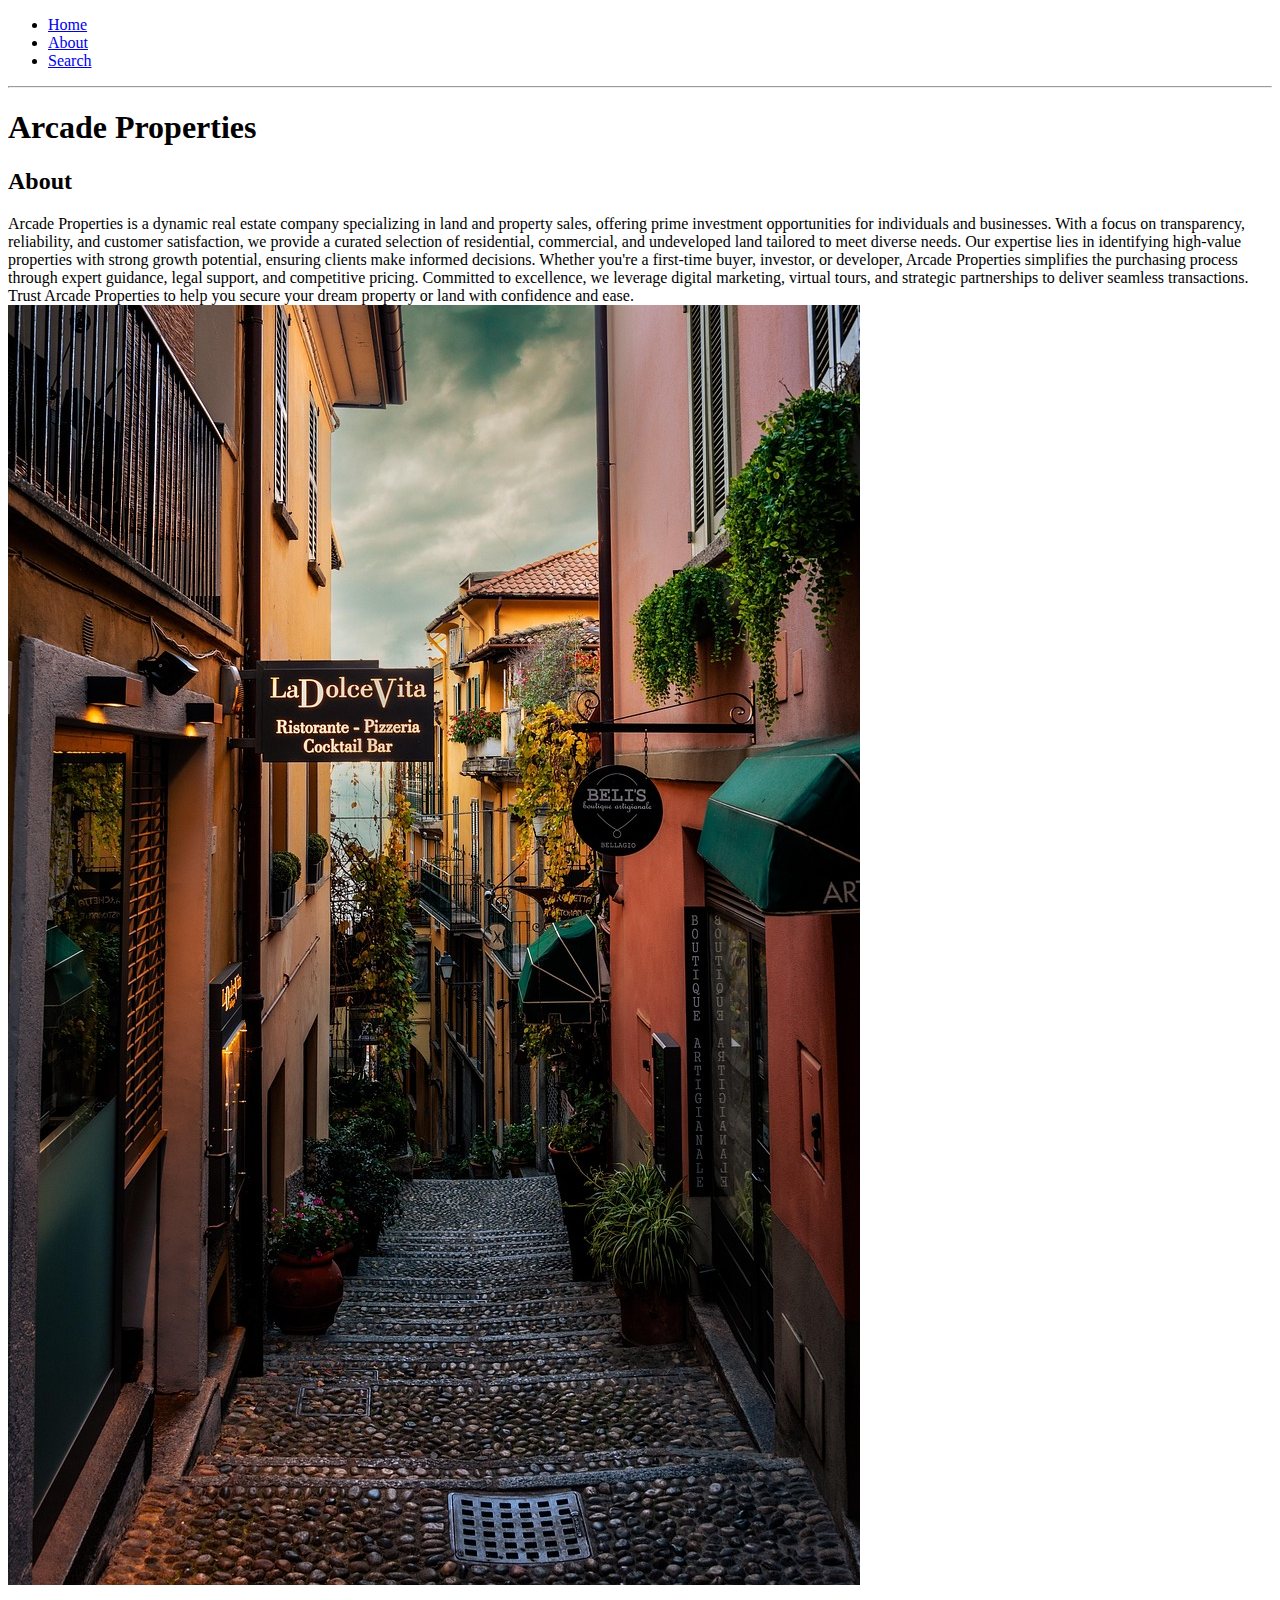
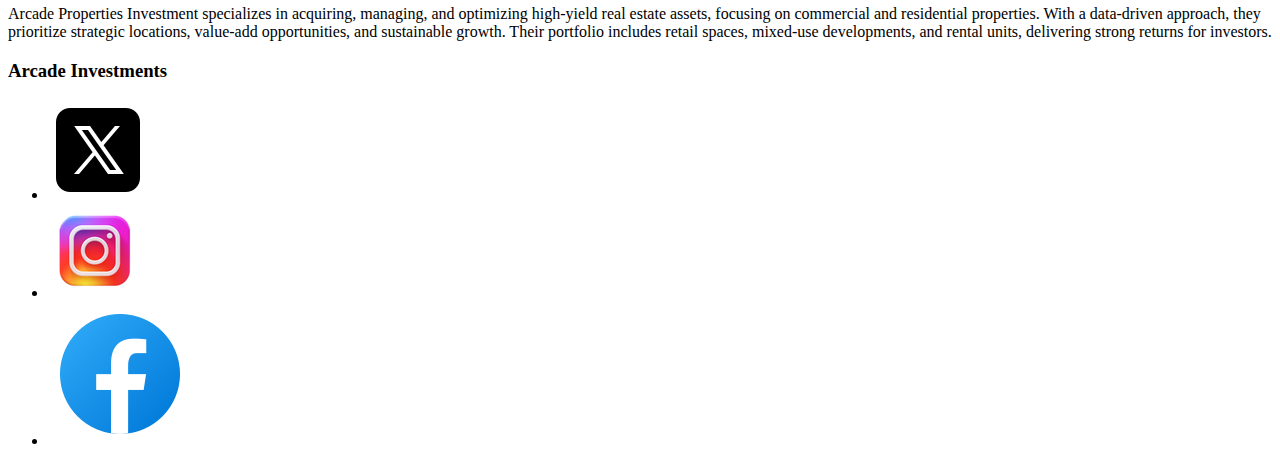
==== index.html @ 823e6891 "creating links for all objects and images" ====
<!DOCTYPE html>
<html>
    <head>
      <title>Arcade | About</title>
        <meta name="description" content="This is the description" >
    </head>
     <body>
       <header>
         <nav>
            <ul>
              <li><a href="index.html">Home</a> </li>
              <li><a href="store.html">About</a></li>
              <li><a href="about.html">Search</a></li>
            </ul>
         </nav>
         <hr>
         <h1>Arcade Properties</h1>
       </header>
       <section>
        <h2>About</h2>
         <p>
                        Arcade Properties is a dynamic real
                        estate company specializing in land and property sales,
                        offering prime investment opportunities for individuals
                        and businesses. With a focus on transparency, reliability, 
                        and customer satisfaction, we provide a curated selection
                        of residential, commercial, and undeveloped land
                        tailored to meet diverse needs.
                        Our expertise lies in identifying high-value 
                        properties with strong growth potential, ensuring
                        clients make informed decisions. Whether you're a
                        first-time buyer, investor, or developer, Arcade 
                        Properties simplifies the purchasing process through
                        expert guidance, legal support, and competitive pricing.
                        Committed to excellence, we leverage digital marketing,
                        virtual tours, and strategic partnerships to deliver 
                        seamless transactions. Trust Arcade Properties to help
                        you secure your dream property or land with confidence and ease.
                <img src="images/property1.jpg" />      
                <p>Arcade Properties Investment specializes in acquiring, 
                    managing, and optimizing high-yield real estate assets, 
                    focusing on commercial and residential properties. 
                    With a data-driven approach, they prioritize strategic 
                    locations, value-add opportunities, and sustainable
                     growth. Their portfolio includes retail spaces,
                      mixed-use developments, and rental units,
                       delivering strong returns for investors.
                    </p>  
         </p>
       </section>
       <footer>
        <h3>Arcade Investments</h3>
         <ul>
            <li>
                <a href="https://x.com/?lang=en" target="_blank">

                <img src="images/icons8-x-logo-100.png" />
               </a>
            </li>   
            <li>
                <a  href="https://www.instagram.com/"  target="_blank">
                    <img src="images/icons8-instagram-logo-94.png" />
                </a>
            </li>   
            <li>
                <a href="https://www.facebook.com/"  target="_blank">
                    <img src="images/icons8-facebook-logo-144.png"/>
                </a> 
            </li>    
         </ul>
       </footer>
     </body>
 
</html>
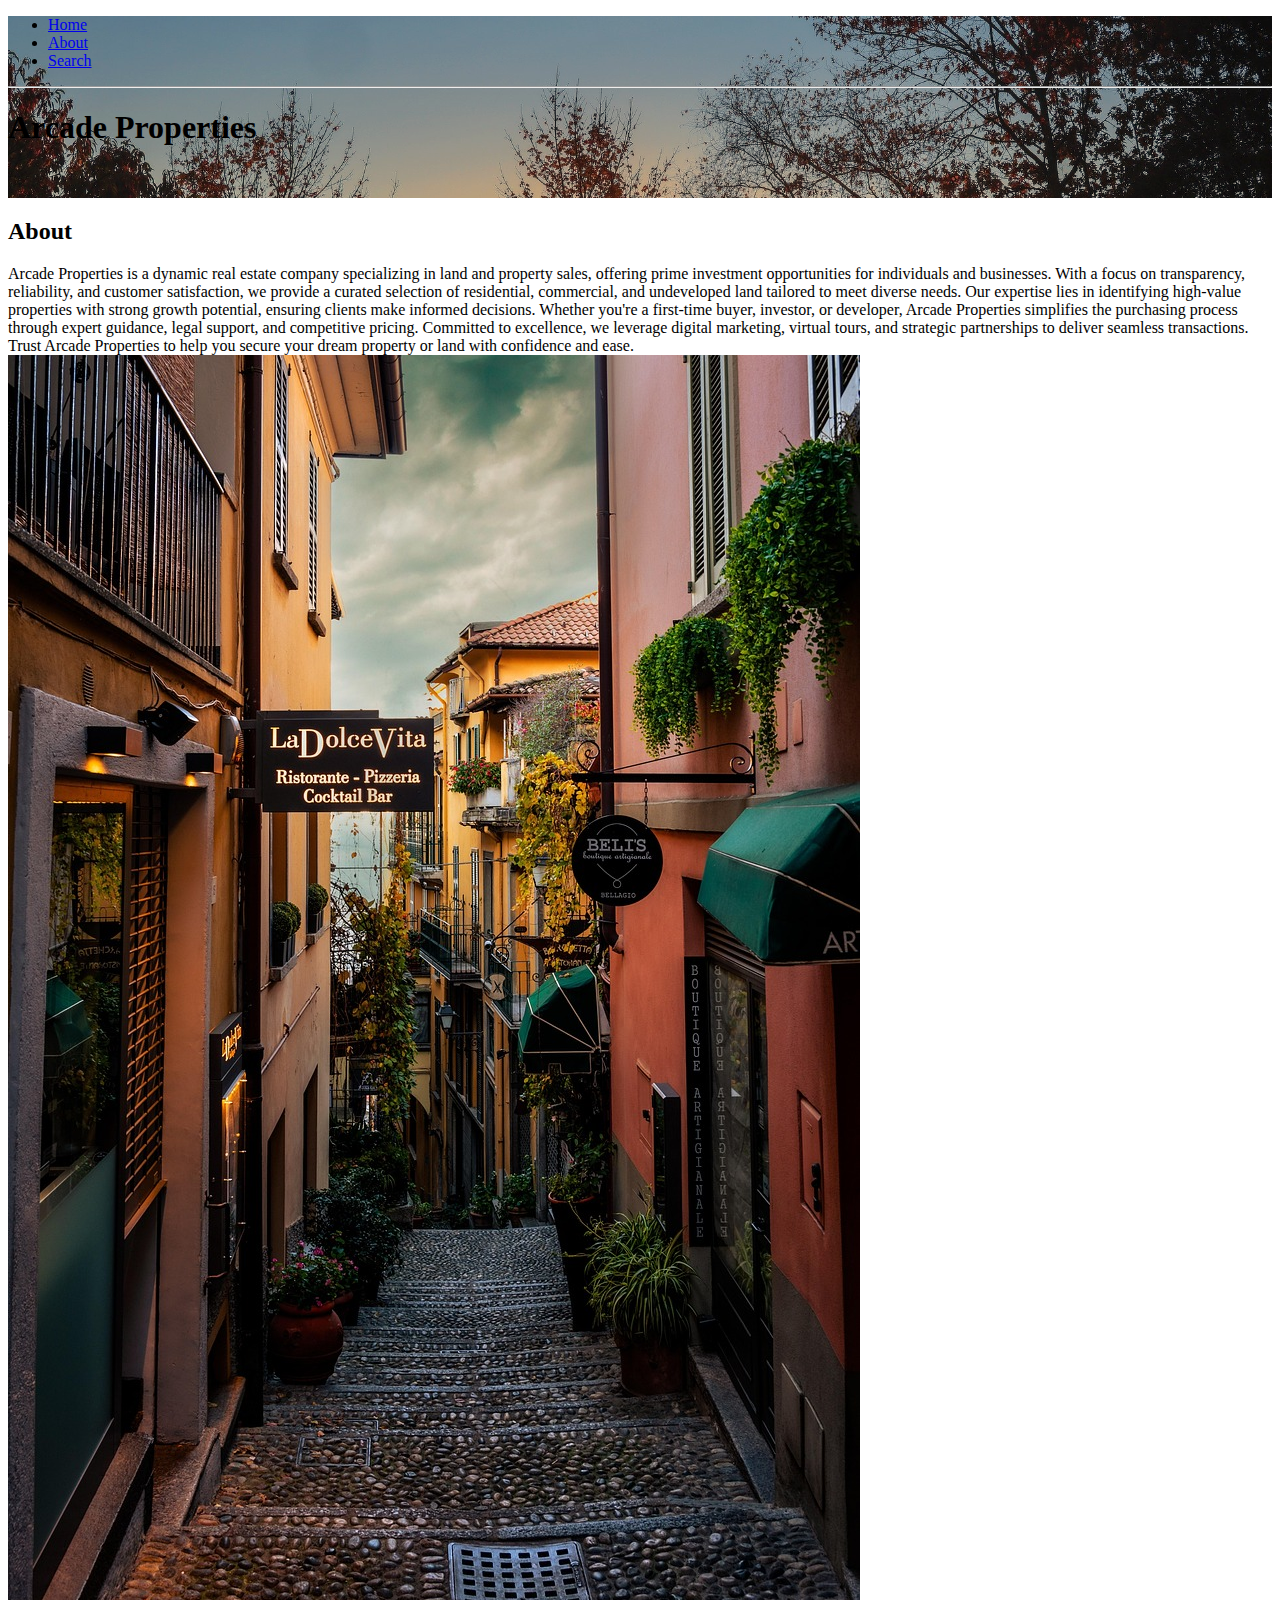
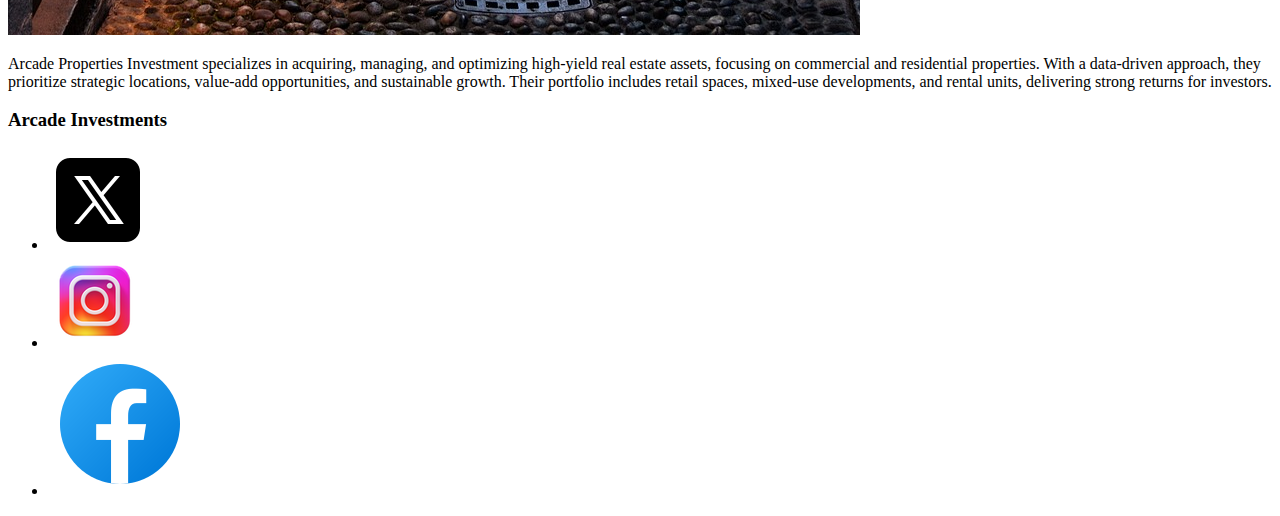
==== commit d2eb55e9: "styling the header" ====
--- a/index.html
+++ b/index.html
@@ -3,10 +3,11 @@
     <head>
       <title>Arcade | About</title>
         <meta name="description" content="This is the description" >
+        <link rel="stylesheet" href="styles.css" />
     </head>
      <body>
-       <header>
-         <nav>
+       <header class="main-header">
+         <nav class="nav">
             <ul>
               <li><a href="index.html">Home</a> </li>
               <li><a href="store.html">About</a></li>
--- a/styles.css
+++ b/styles.css
@@ -0,0 +1,7 @@
+.main-header {
+    background-color: #f8edd9;
+    background-image: url(images/trees-9480700_1920.jpg);
+    background-blend-mode: multiply;
+    background-size: cover;
+    padding-bottom: 30px;
+}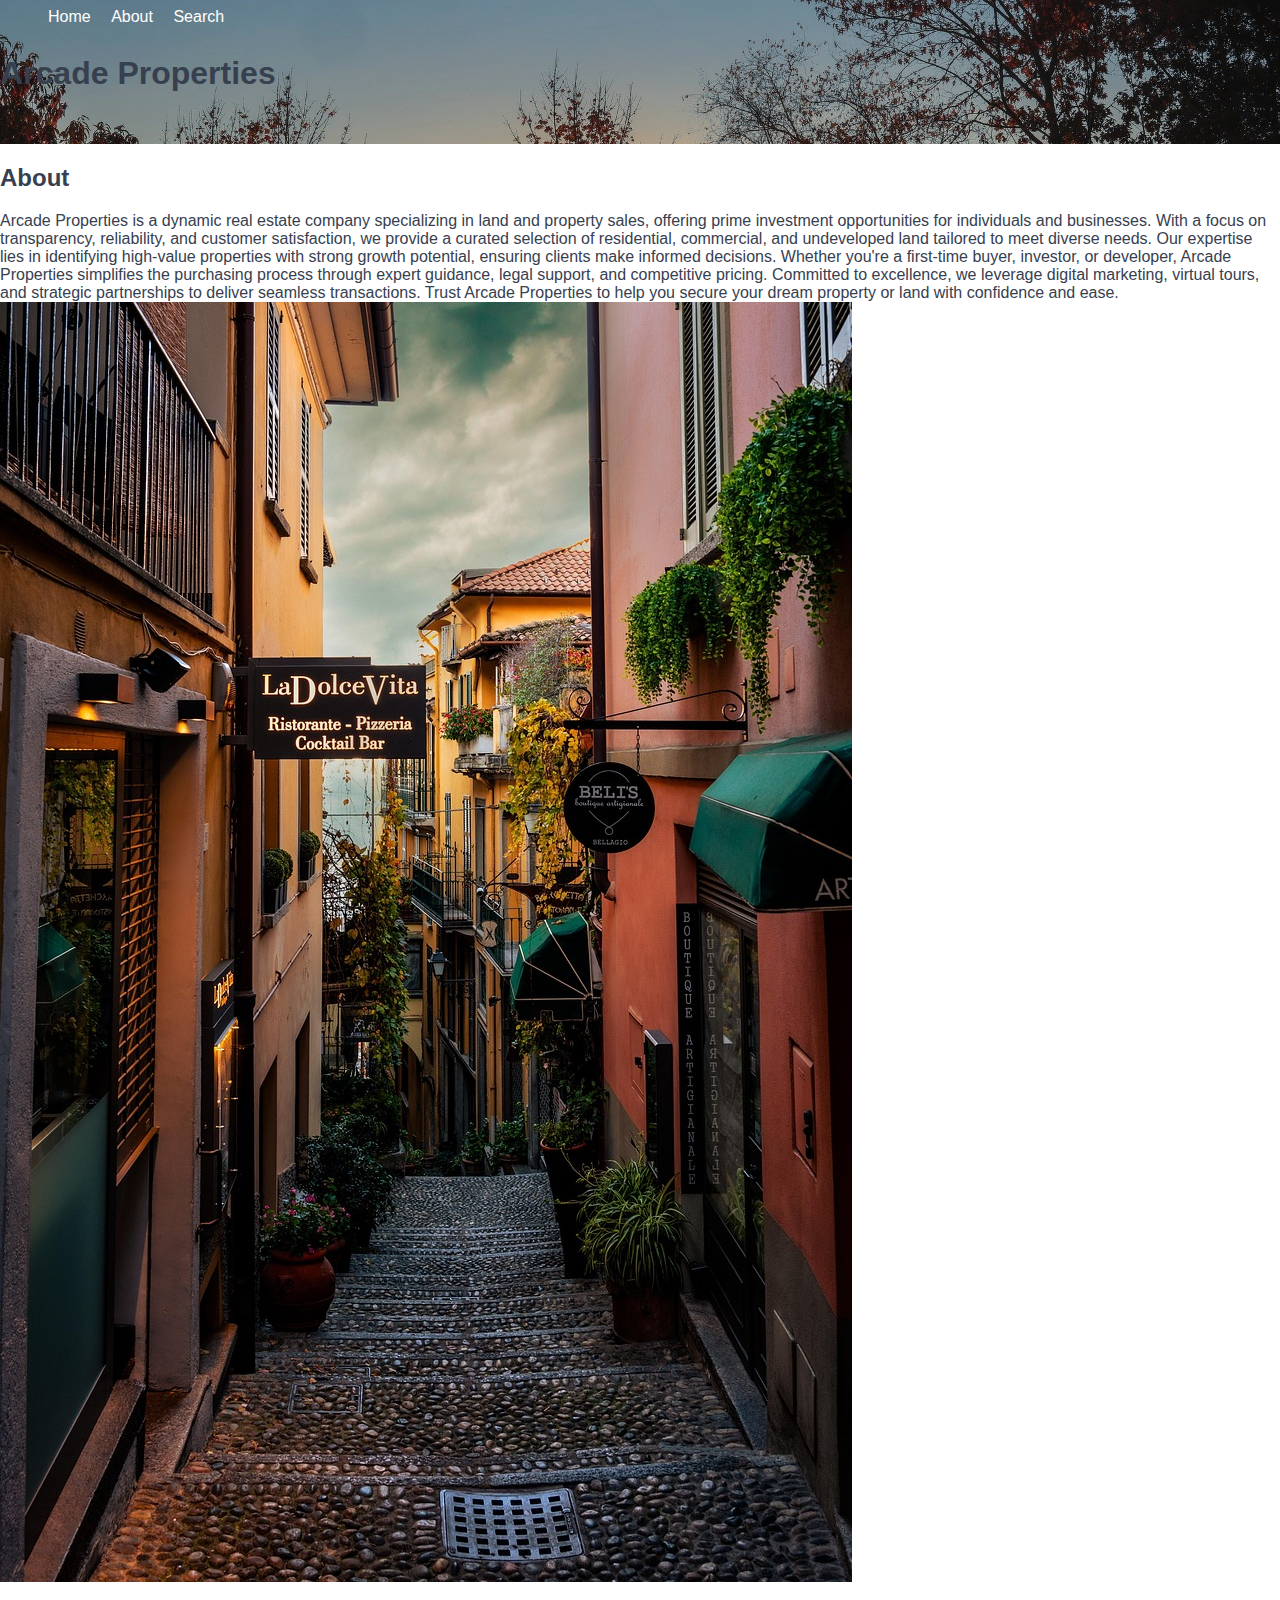
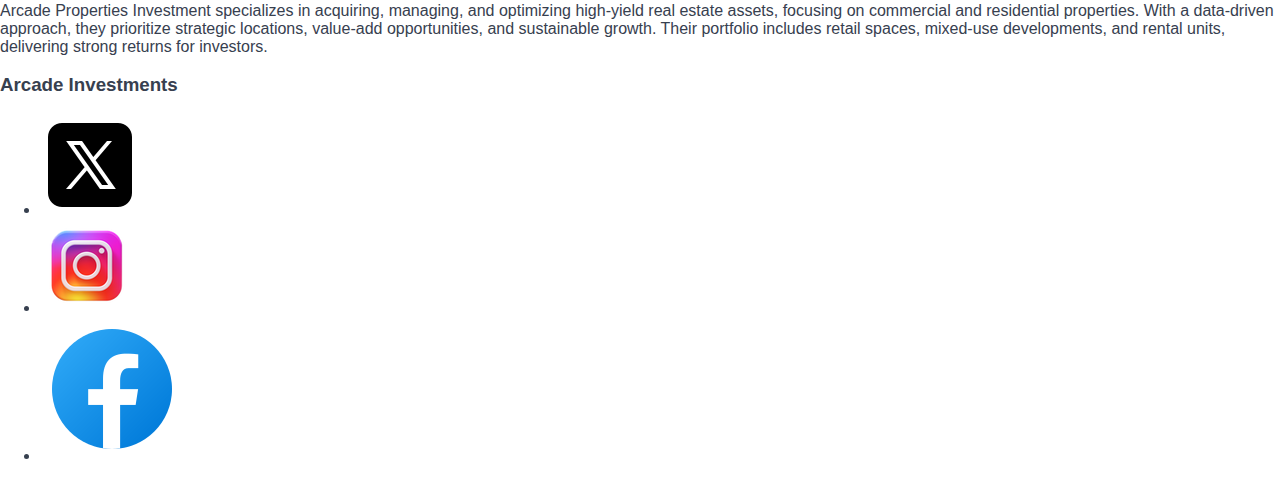
==== commit 7eaae849: "styling the navigation bar" ====
--- a/index.html
+++ b/index.html
@@ -14,7 +14,6 @@
               <li><a href="about.html">Search</a></li>
             </ul>
          </nav>
-         <hr>
          <h1>Arcade Properties</h1>
        </header>
        <section>
--- a/styles.css
+++ b/styles.css
@@ -1,7 +1,37 @@
+* {
+    box-sizing: border-box;
+    font-family: Arial, Helvetica, sans-serif;
+    color: #37404f;
+}
+
+html, body{
+    padding: 0;
+    margin: 0;
+}
+.nav ul{
+    margin: 0;
+}
+.nav li{
+    display: inline;
+}
+.nav a{
+    display: inline-block;
+    padding: .5em;
+    color: white;
+    text-decoration: none;
+
+}
+.nav a:hover{
+    background-color: #4e5766;
+}
+.main-nav{
+    text-align: center;
+}
 .main-header {
     background-color: #f8edd9;
     background-image: url(images/trees-9480700_1920.jpg);
     background-blend-mode: multiply;
     background-size: cover;
     padding-bottom: 30px;
+
 }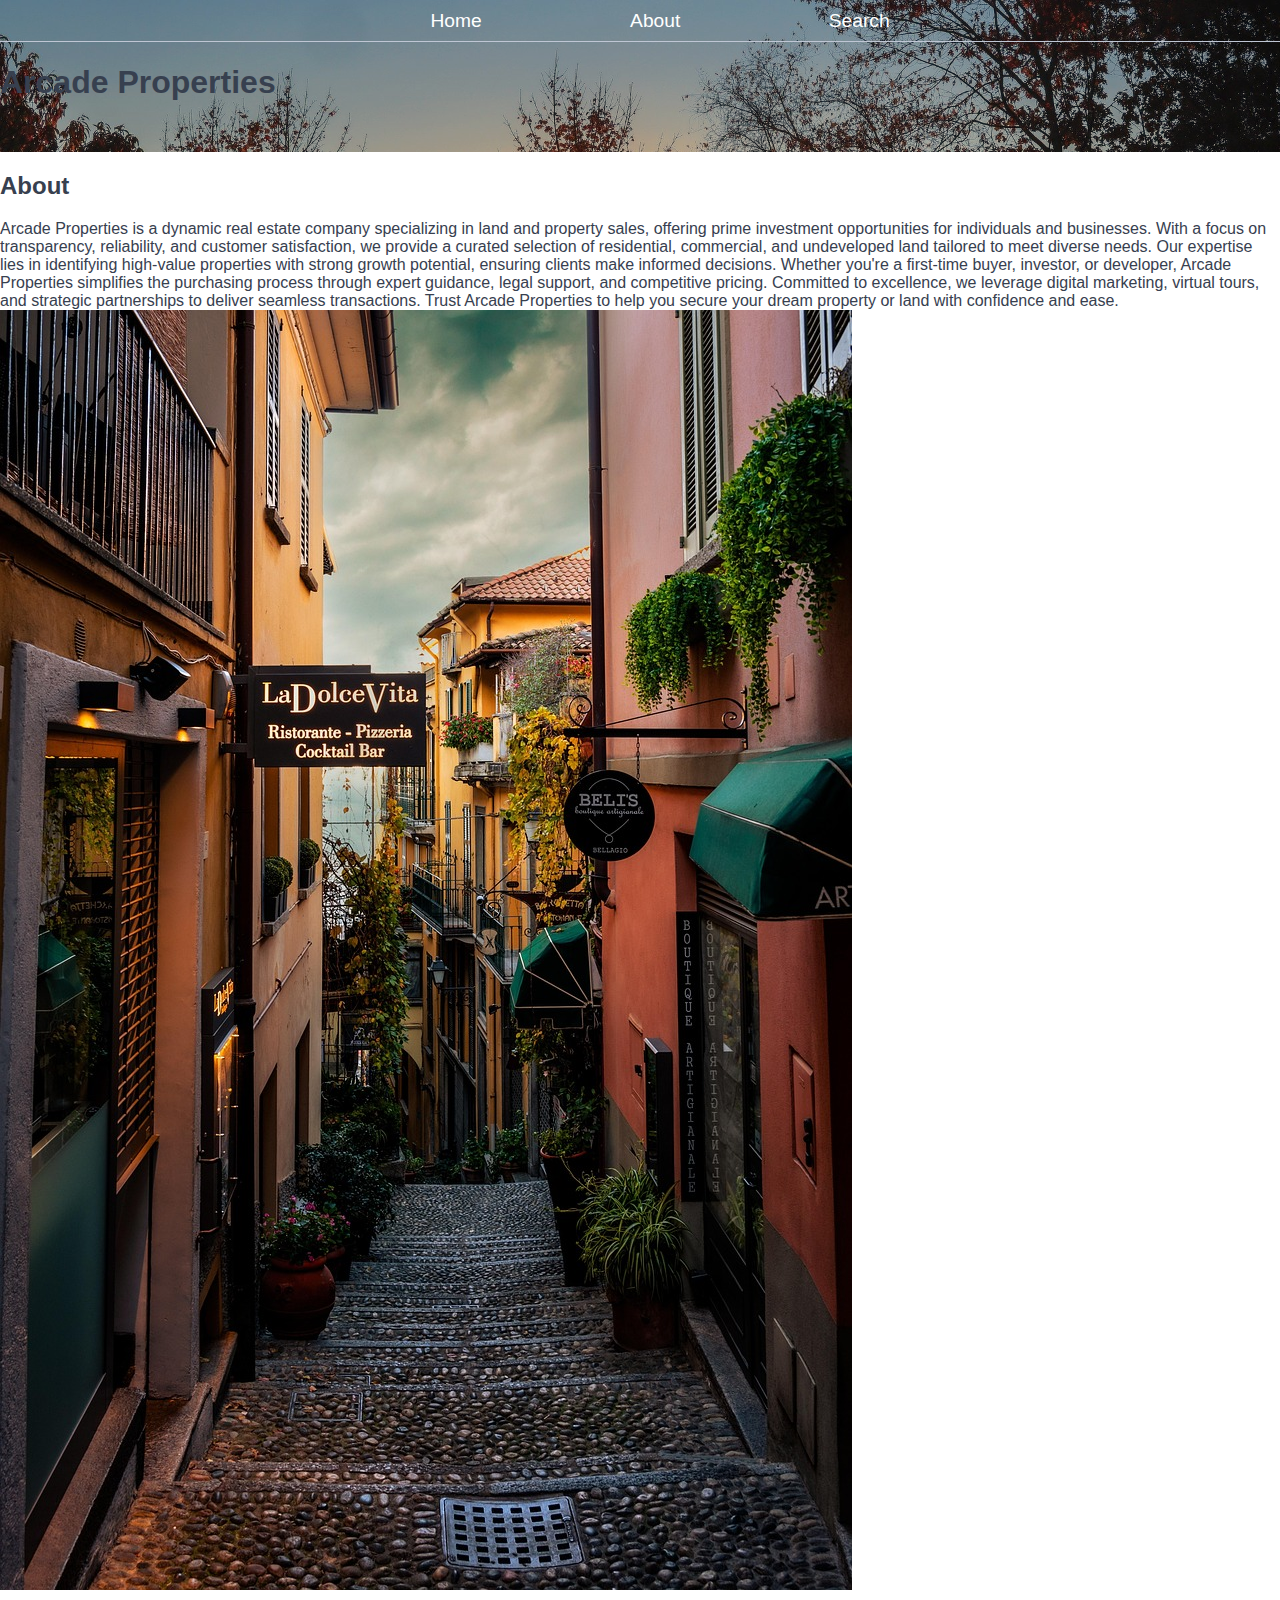
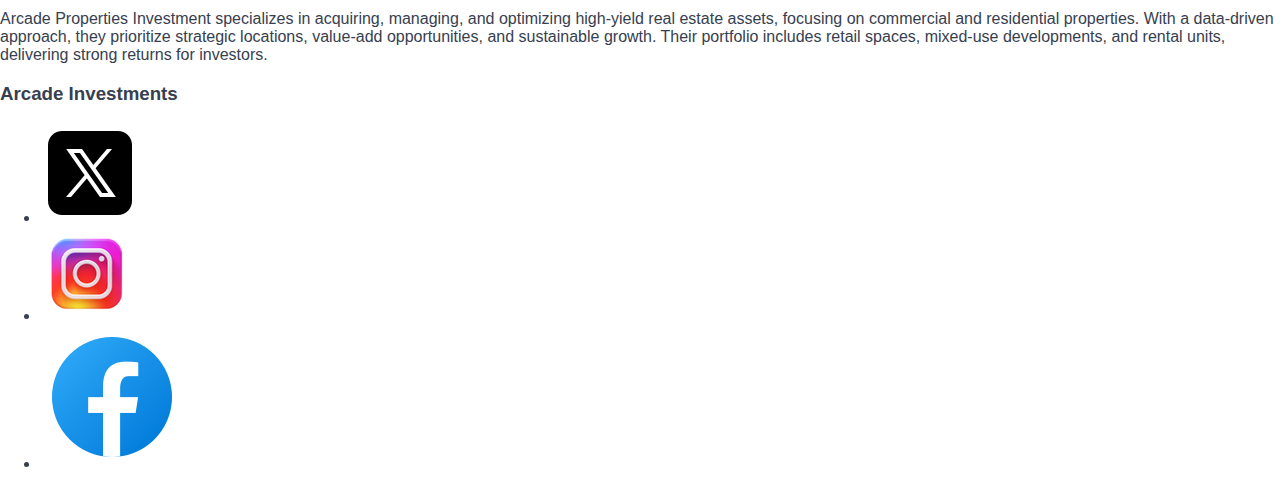
==== commit 29f528f4: "styling the home pages" ====
--- a/index.html
+++ b/index.html
@@ -7,7 +7,7 @@
     </head>
      <body>
        <header class="main-header">
-         <nav class="nav">
+         <nav class="nav main-nav">
             <ul>
               <li><a href="index.html">Home</a> </li>
               <li><a href="store.html">About</a></li>
--- a/styles.css
+++ b/styles.css
@@ -26,6 +26,12 @@
 }
 .main-nav{
     text-align: center;
+    font-size: 1.2em;
+    font-weight: lighter;
+    border-bottom: 1px solid #bfc6d4;
+}
+.main-nav li{
+    padding: 0% 5%;
 }
 .main-header {
     background-color: #f8edd9;
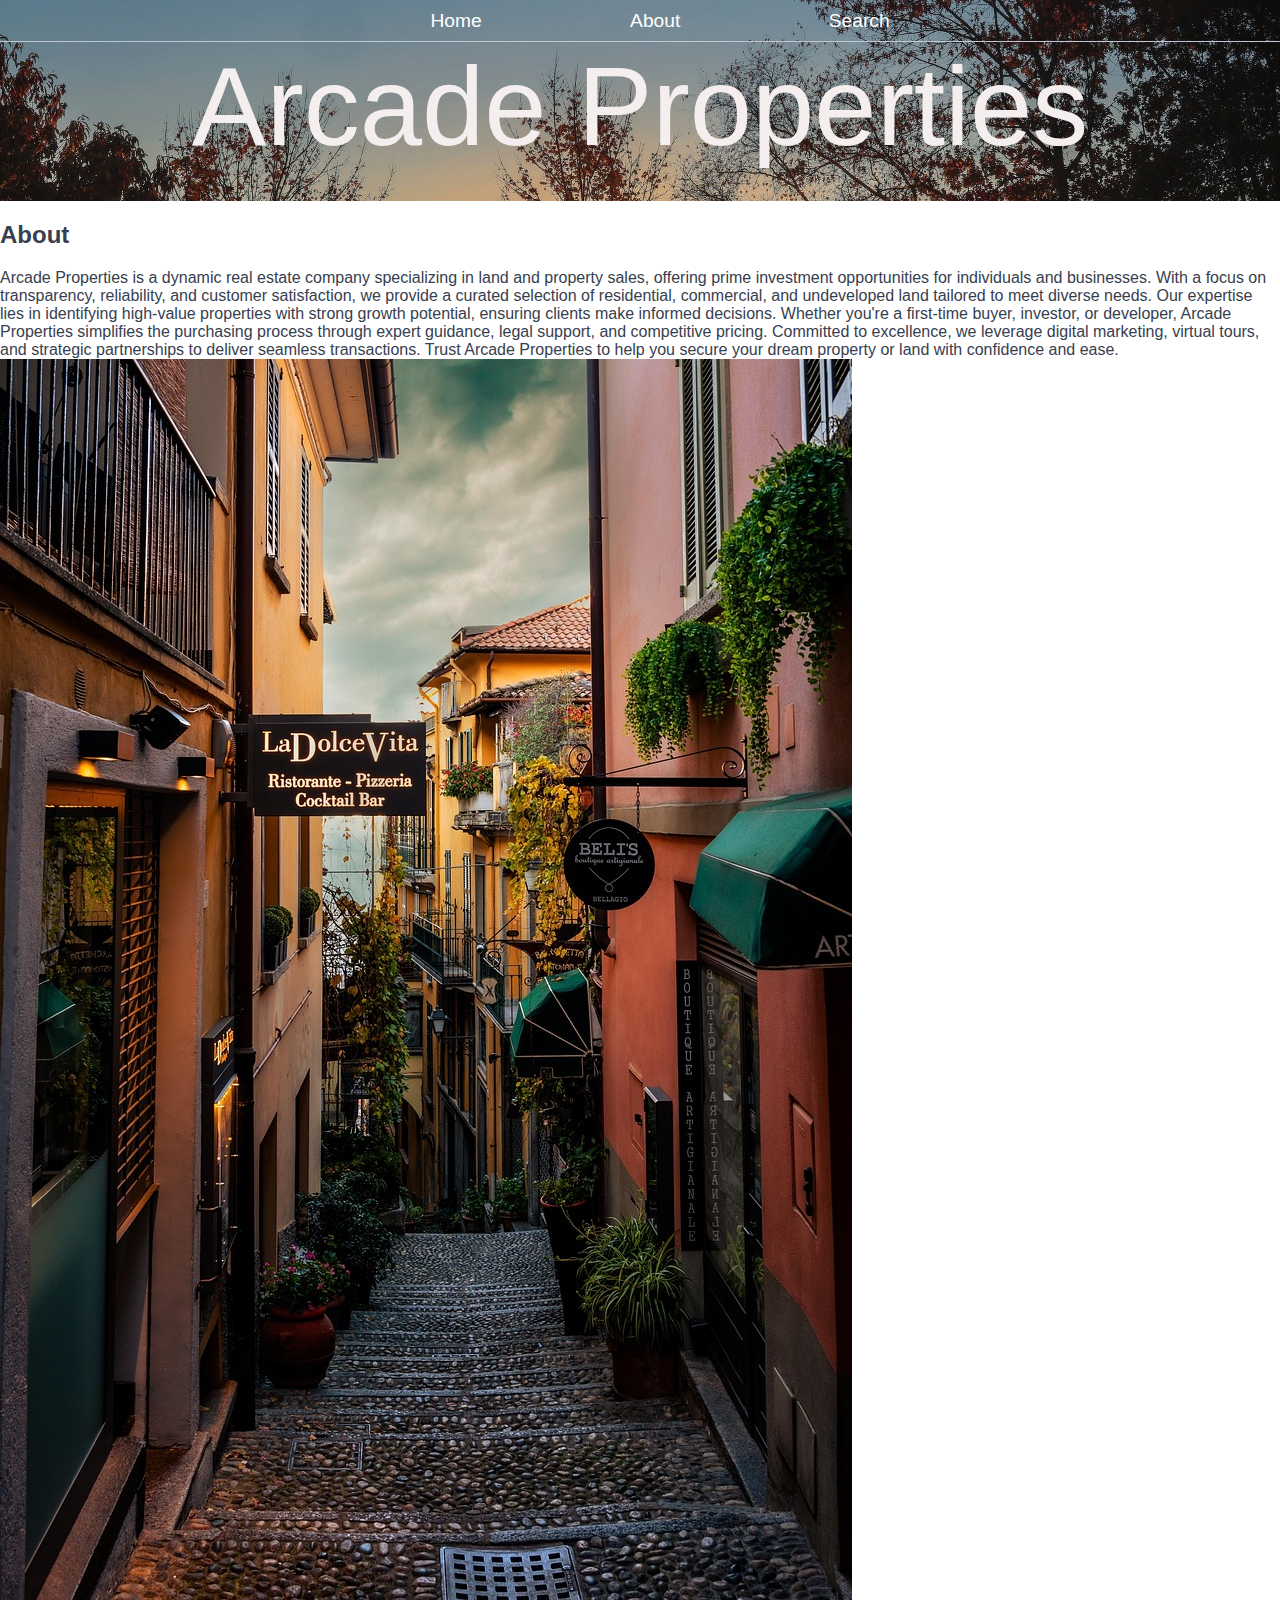
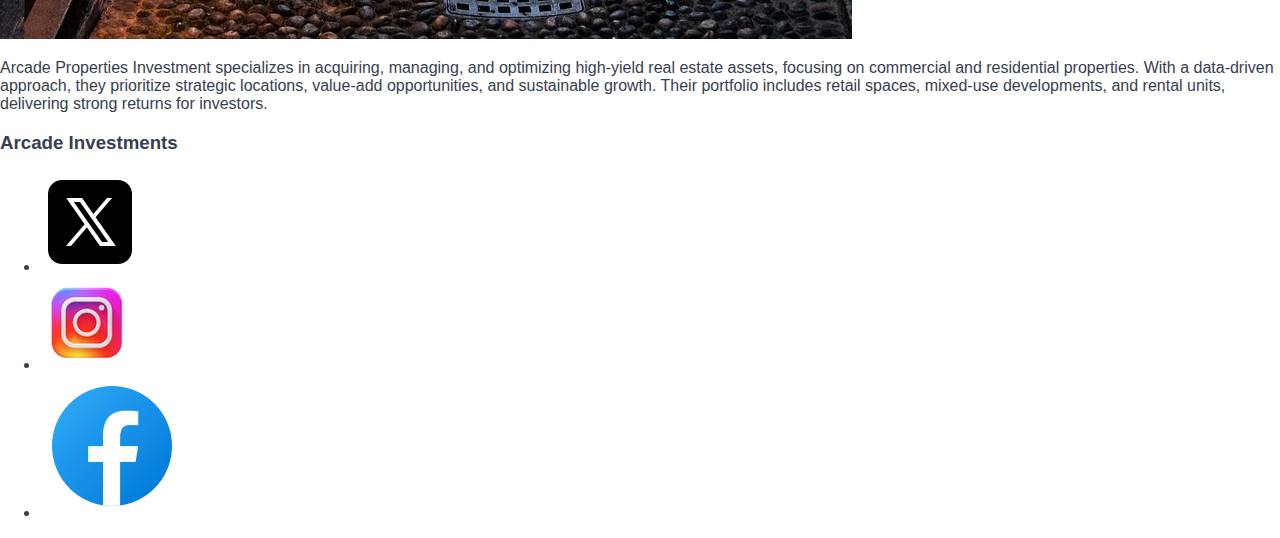
==== commit 3a2ddf96: "styling the header" ====
--- a/index.html
+++ b/index.html
@@ -14,7 +14,7 @@
               <li><a href="about.html">Search</a></li>
             </ul>
          </nav>
-         <h1>Arcade Properties</h1>
+         <h1 class="band-name band-name-large">Arcade Properties</h1>
        </header>
        <section>
         <h2>About</h2>
--- a/styles.css
+++ b/styles.css
@@ -40,4 +40,14 @@
     background-size: cover;
     padding-bottom: 30px;
 
+}
+.band-name{
+    text-align: center;
+    margin: 0;
+    font-size: 4em;
+    font-weight: normal;
+    color: #f4efee;
+}
+.band-name-large{
+    font-size: 7em;
 }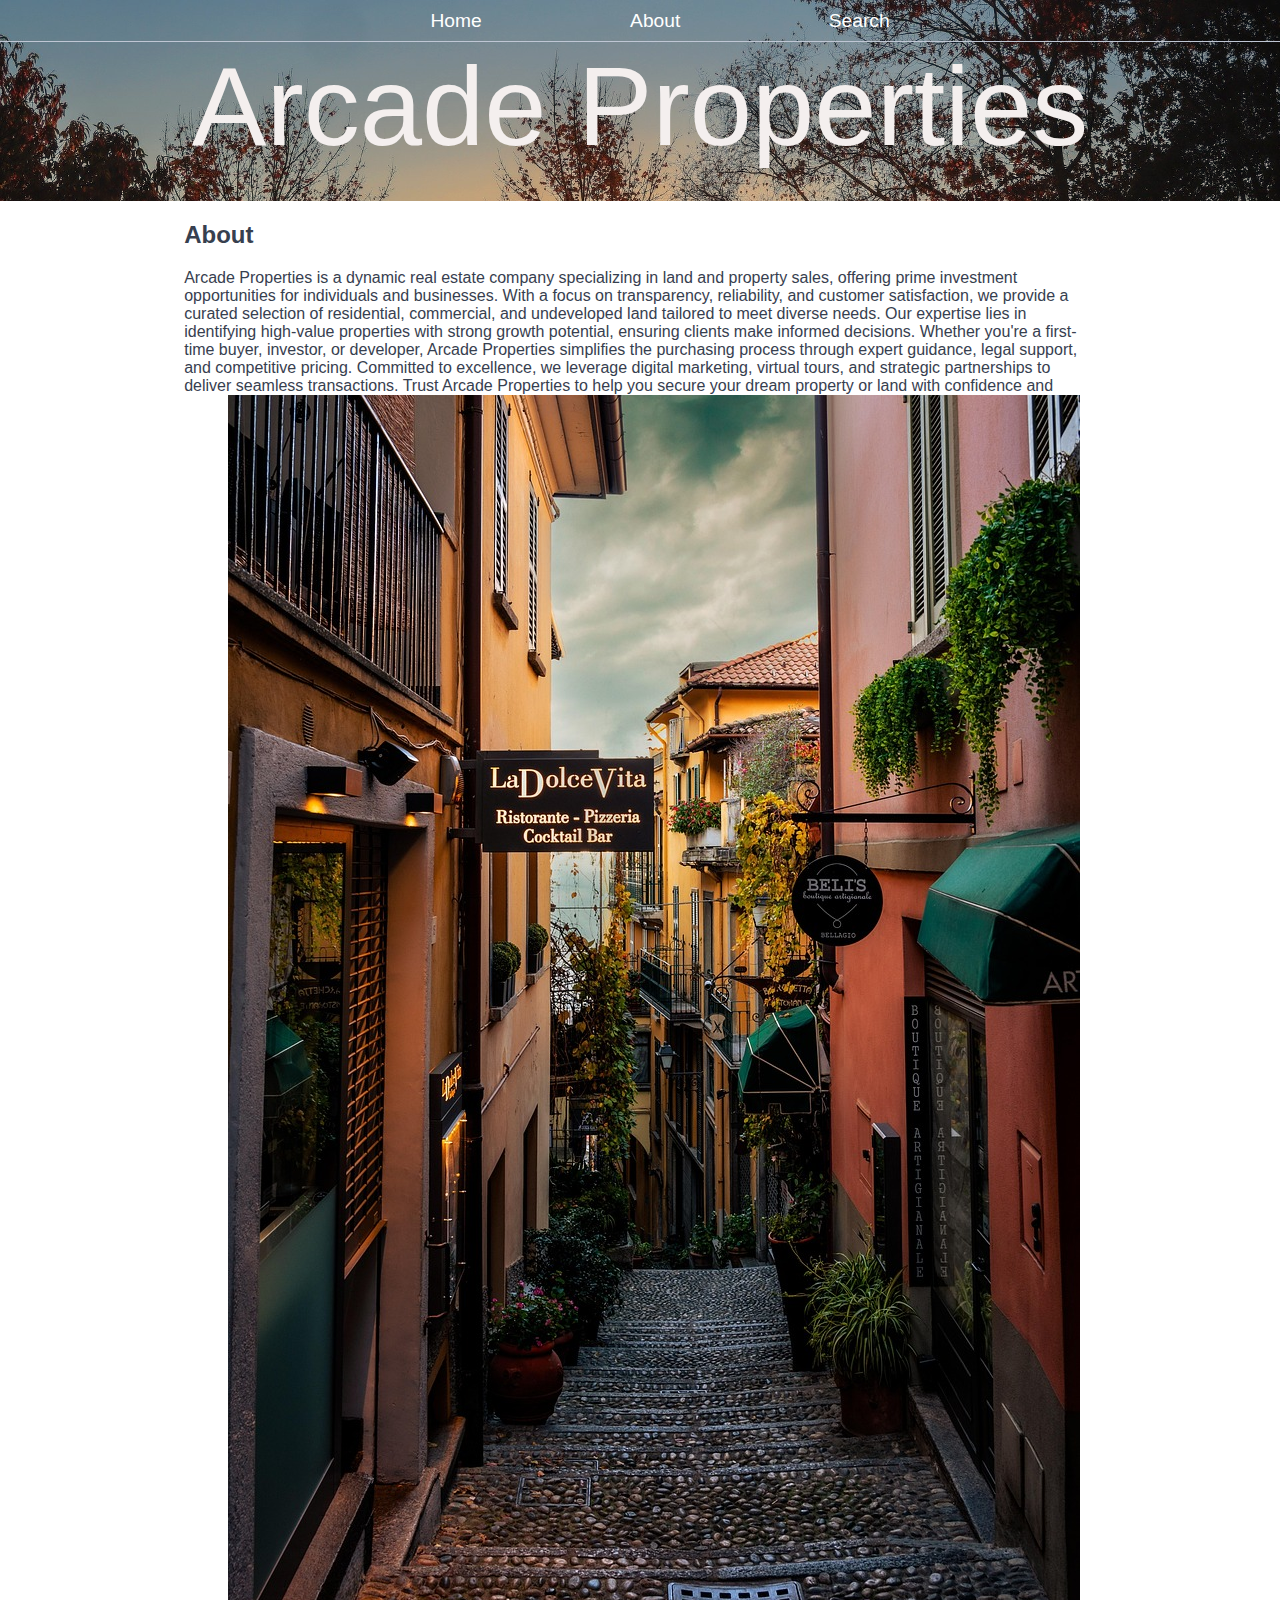
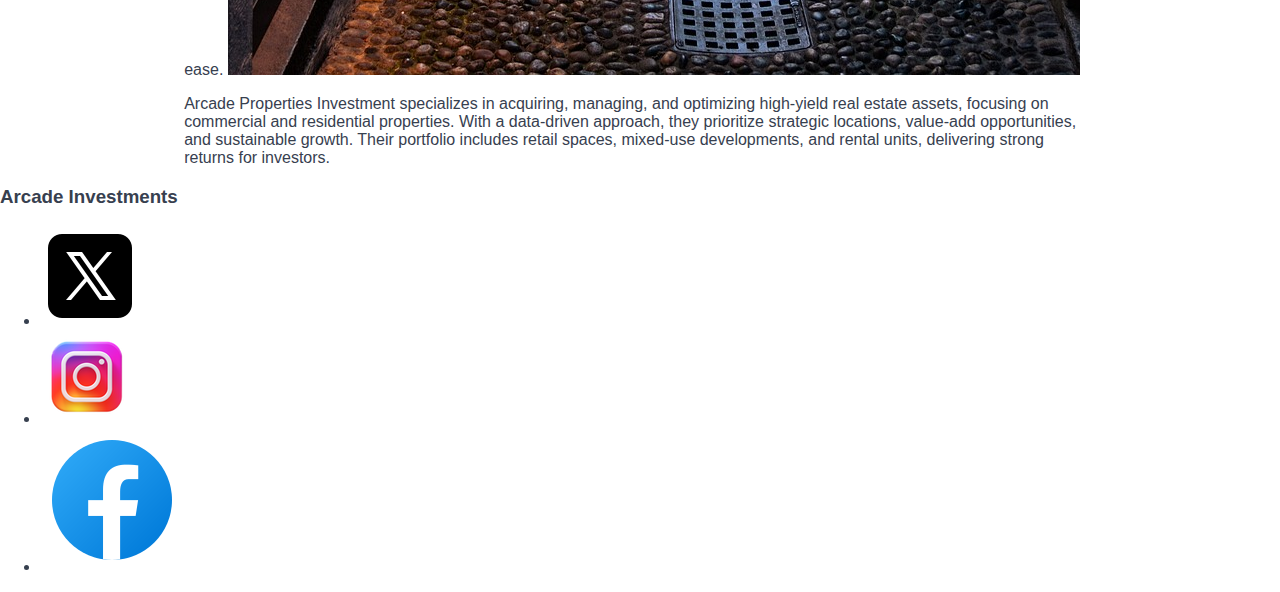
==== commit 50a67db1: "styling the section" ====
--- a/index.html
+++ b/index.html
@@ -16,7 +16,7 @@
          </nav>
          <h1 class="band-name band-name-large">Arcade Properties</h1>
        </header>
-       <section>
+       <section class="content-section container">
         <h2>About</h2>
          <p>
                         Arcade Properties is a dynamic real
--- a/styles.css
+++ b/styles.css
@@ -50,4 +50,12 @@
 }
 .band-name-large{
     font-size: 7em;
+}
+.content-section{
+    margin: 1em;
+}
+.container{
+    max-width: 950px;
+    margin: 0 auto;
+    padding: 0 1.2em;
 }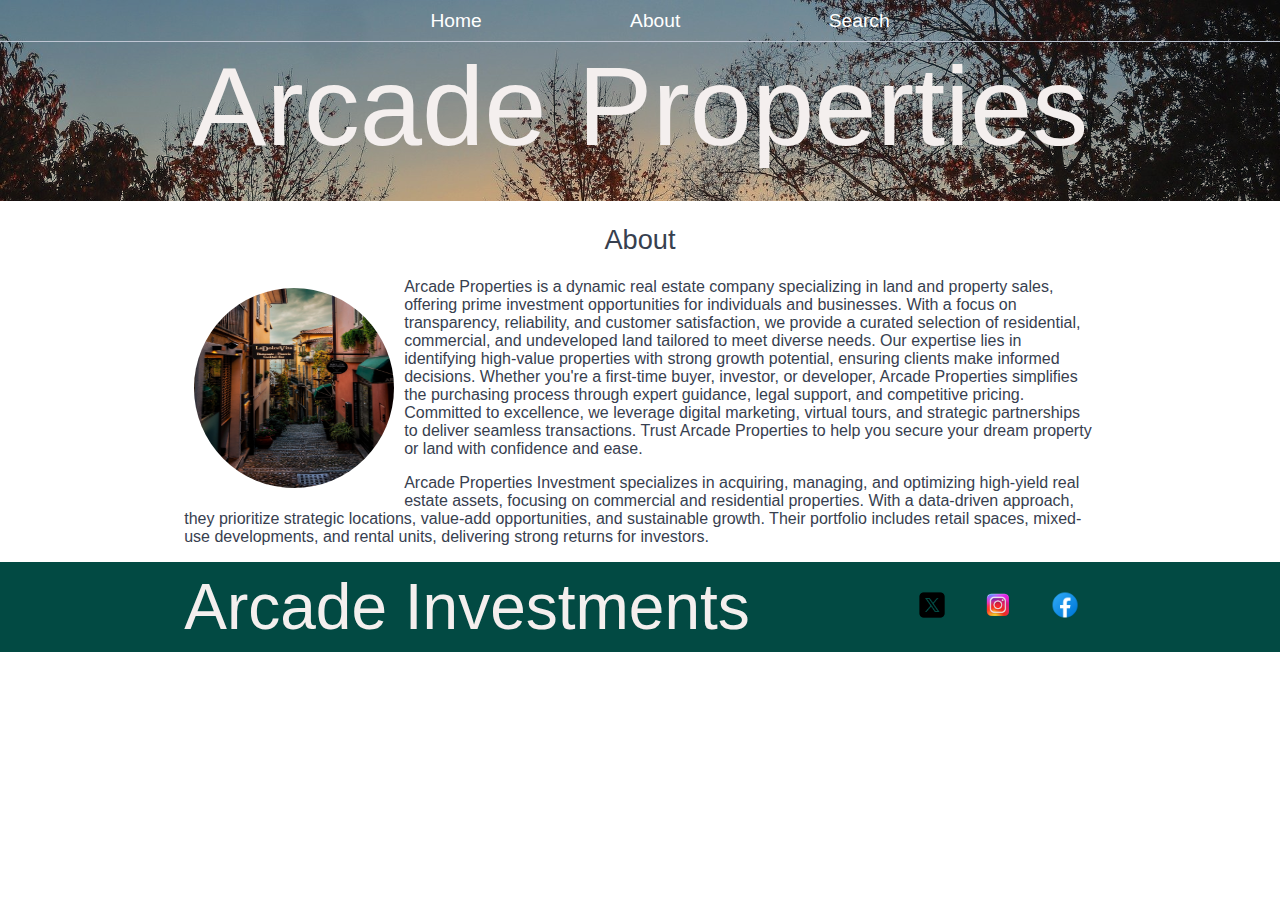
==== commit 67017a61: "styling the footer" ====
--- a/index.html
+++ b/index.html
@@ -17,7 +17,8 @@
          <h1 class="band-name band-name-large">Arcade Properties</h1>
        </header>
        <section class="content-section container">
-        <h2>About</h2>
+        <h2 class="section-header">About</h2>
+        <img class="about-band-image" src="images/property1.jpg" /> 
          <p>
                         Arcade Properties is a dynamic real
                         estate company specializing in land and property sales,
@@ -35,8 +36,7 @@
                         Committed to excellence, we leverage digital marketing,
                         virtual tours, and strategic partnerships to deliver 
                         seamless transactions. Trust Arcade Properties to help
-                        you secure your dream property or land with confidence and ease.
-                <img src="images/property1.jpg" />      
+                        you secure your dream property or land with confidence and ease.     
                 <p>Arcade Properties Investment specializes in acquiring, 
                     managing, and optimizing high-yield real estate assets, 
                     focusing on commercial and residential properties. 
@@ -48,26 +48,28 @@
                     </p>  
          </p>
        </section>
-       <footer>
-        <h3>Arcade Investments</h3>
-         <ul>
-            <li>
-                <a href="https://x.com/?lang=en" target="_blank">
+       <footer class="main-footer">
+         <div class="container main-footer-container">
+            <h3 class="band-name">Arcade Investments</h3>
+             <ul class="nav footer-nav">
+                <li>
+                  <a href="https://x.com/?lang=en" target="_blank">
 
-                <img src="images/icons8-x-logo-100.png" />
-               </a>
-            </li>   
-            <li>
-                <a  href="https://www.instagram.com/"  target="_blank">
-                    <img src="images/icons8-instagram-logo-94.png" />
+                  <img src="images/icons8-x-logo-100.png" />
                 </a>
-            </li>   
-            <li>
-                <a href="https://www.facebook.com/"  target="_blank">
-                    <img src="images/icons8-facebook-logo-144.png"/>
-                </a> 
-            </li>    
-         </ul>
+                 </li>   
+               <li>
+                  <a  href="https://www.instagram.com/"  target="_blank">
+                      <img src="images/icons8-instagram-logo-94.png" />
+                  </a>
+              </li>   
+              <li>
+                  <a href="https://www.facebook.com/"  target="_blank">
+                      <img src="images/icons8-facebook-logo-144.png"/>
+                  </a> 
+              </li>    
+            </ul>
+          </div>  
        </footer>
      </body>
  
--- a/styles.css
+++ b/styles.css
@@ -58,4 +58,40 @@
     max-width: 950px;
     margin: 0 auto;
     padding: 0 1.2em;
+}
+.section-header{
+    font-family: Verdana, Geneva, Tahoma, sans-serif;
+    font-weight: normal;
+    text-align: center;
+    font-size: 1.7em;
+}
+.about-band-image{
+    float: left;
+    height: 200px;
+    width: 200px;
+    margin: 10px;
+    border-radius: 50%;
+}
+.main-footer{
+    background-color: #024a43;
+    color: white;
+    padding: .25em 0;
+}
+.main-footer-container{
+    display: flex;
+    align-items: center;
+
+}
+.main-footer-container ul{
+    flex-grow: 1;
+    text-align: end;
+
+}
+.footer-nav li{
+    padding: 0 0.5em;
+}
+.footer-nav img{
+    width: 30px;
+    height: 30px;
+    
 }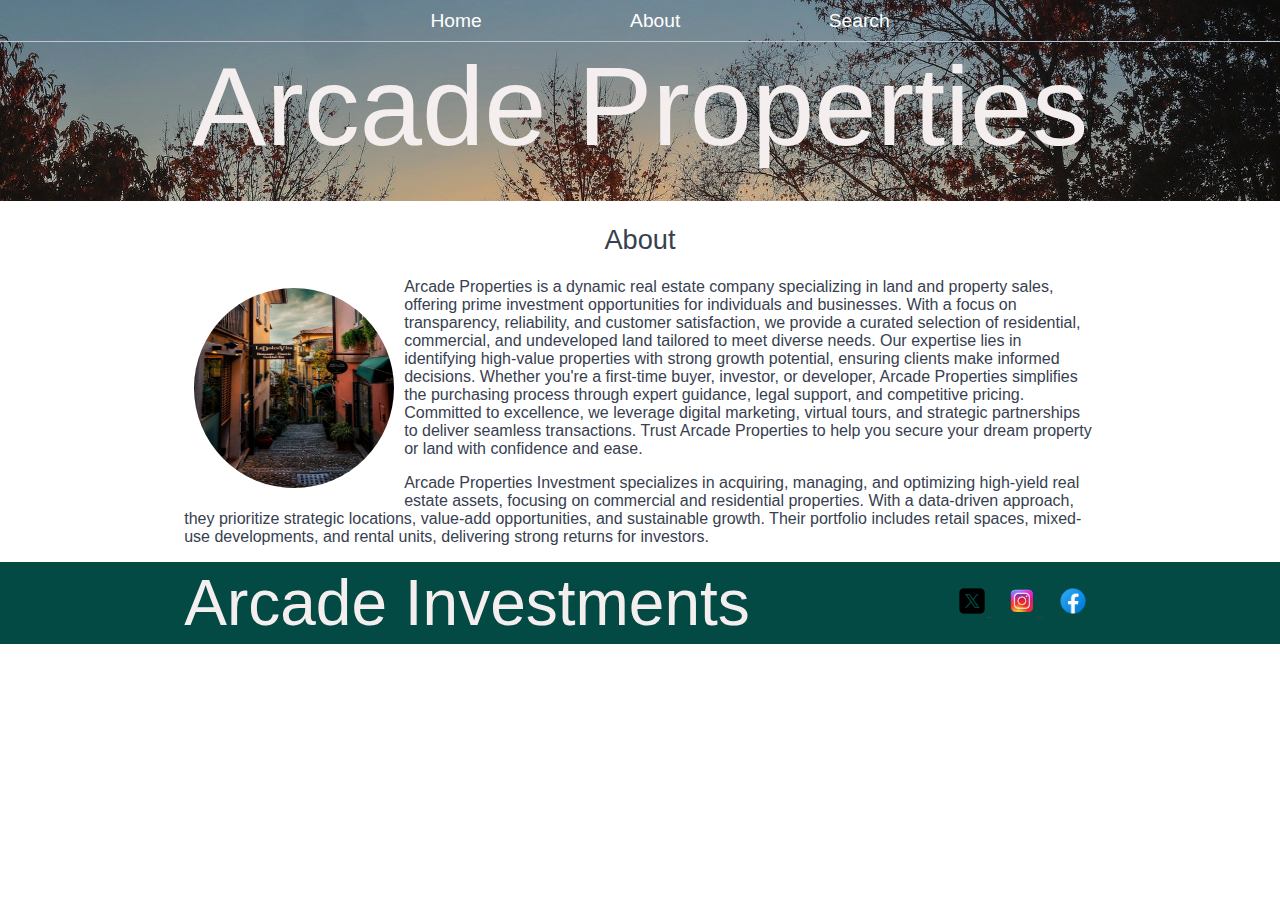
==== commit 80266865: "removing nav class from footer" ====
--- a/index.html
+++ b/index.html
@@ -51,7 +51,7 @@
        <footer class="main-footer">
          <div class="container main-footer-container">
             <h3 class="band-name">Arcade Investments</h3>
-             <ul class="nav footer-nav">
+             <ul class=" footer-nav">
                 <li>
                   <a href="https://x.com/?lang=en" target="_blank">
 
--- a/styles.css
+++ b/styles.css
@@ -89,9 +89,14 @@
 }
 .footer-nav li{
     padding: 0 0.5em;
+    display: inline;
 }
 .footer-nav img{
     width: 30px;
     height: 30px;
-    
+
+
+}
+.footer-nav img:hover{
+    background-color: #f4efee;
 }